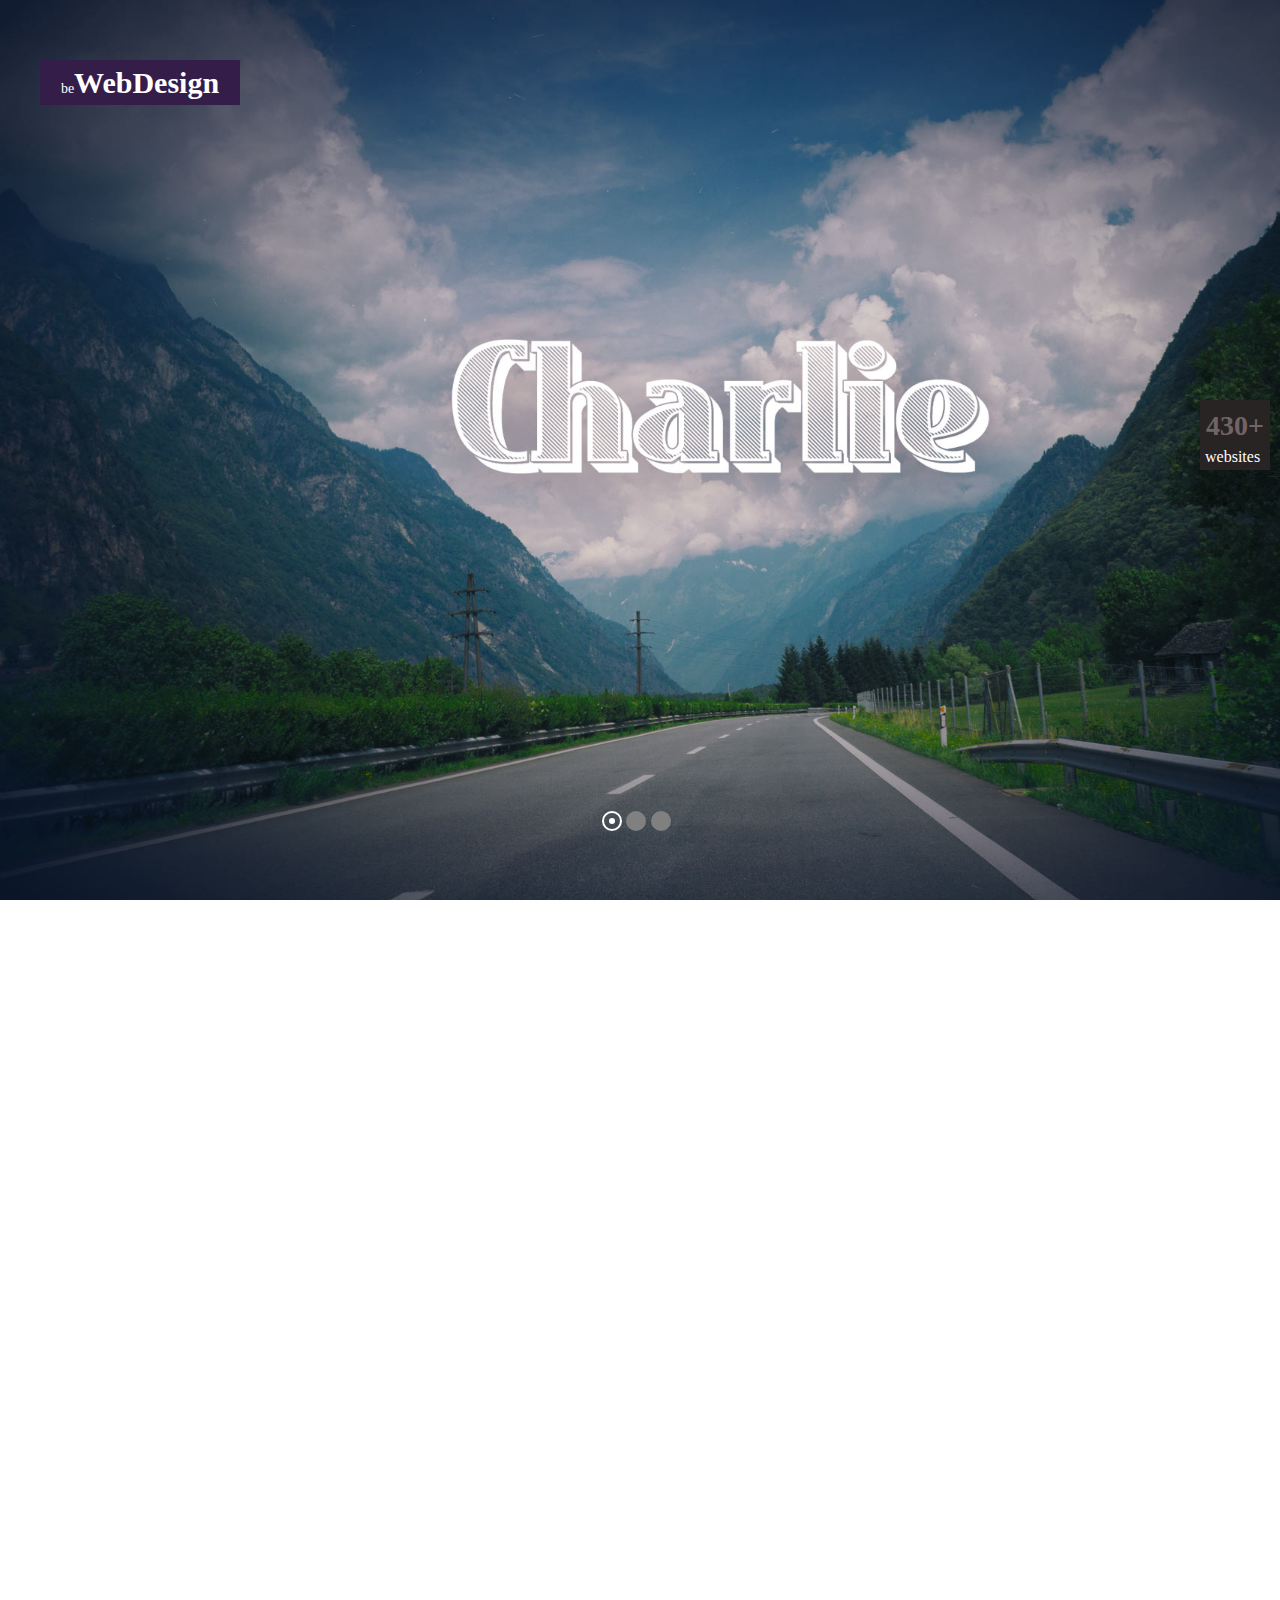
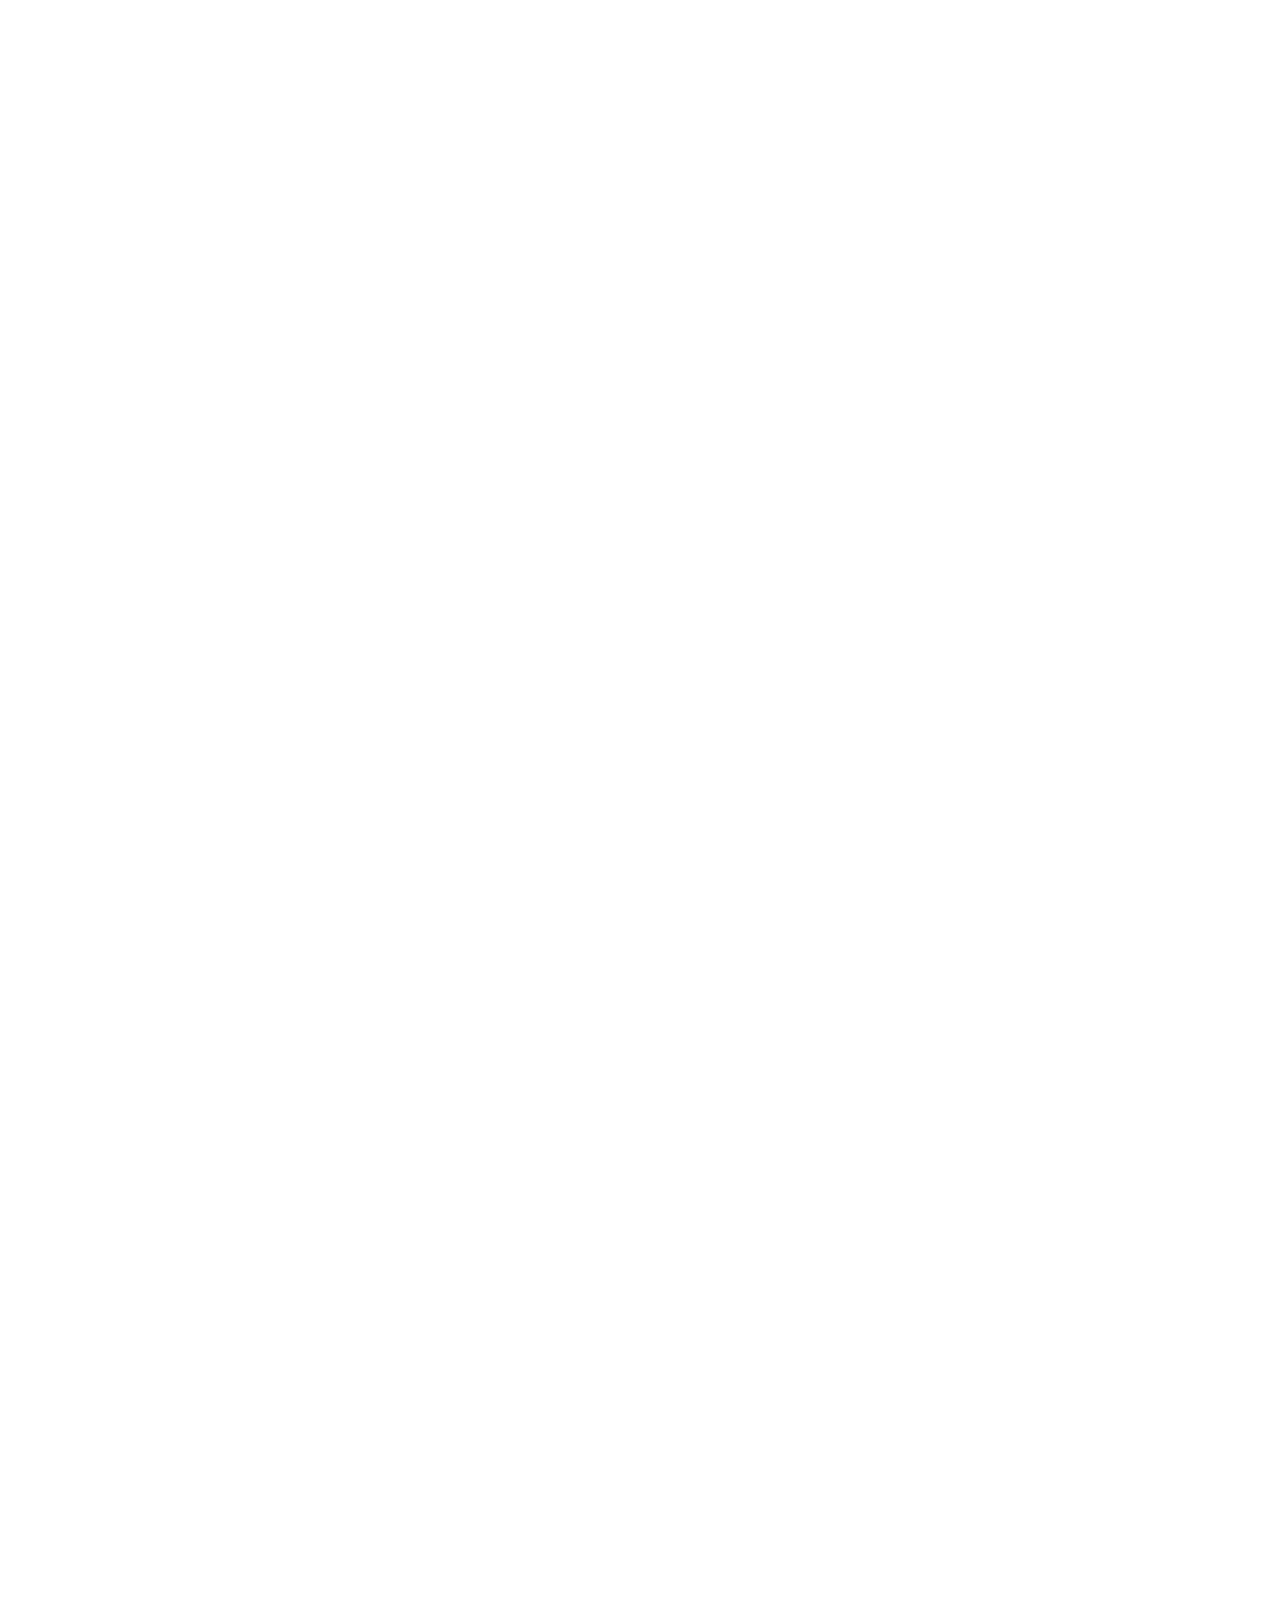
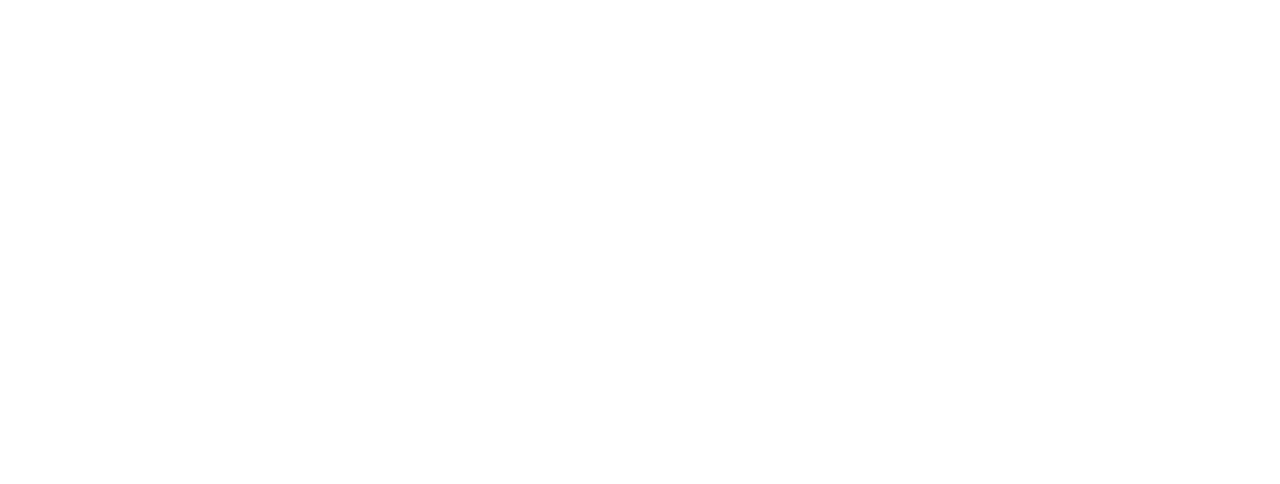
==== Be WebDesign/test.html @ 0af63f4c "Add file Theme BeWebDesign" ====
<!DOCTYPE html>
<html lang="en">

<head>
    <meta charset="UTF-8">
    <meta name="viewport" content="width=device-width, initial-scale=1.0">
    <meta http-equiv="X-UA-Compatible" content="ie=edge">
    <title>Themes</title>
    <link rel="stylesheet" href="test.css">
    <link rel="stylesheet" href="bootstrap.css">
    <link rel="stylesheet" href="https://use.fontawesome.com/releases/v5.1.1/css/all.css"
        integrity="sha384-O8whS3fhG2OnA5Kas0Y9l3cfpmYjapjI0E4theH4iuMD+pLhbf6JI0jIMfYcK3yZ" crossorigin="anonymous">
</head>

<body>
    <div class="boccacslide">
        <div class="cacslide">
            <ul>
                <li class="hienthi">
                    <div class="motslide">
                        <div class="anhnen" style="background-image:url(img/slide1.jpg)"></div>
                        <img src="img/tren1.png" alt="" class="tamgiactren">
                        <img src="img/duoi1.png" alt="" class="tamgiacduoi1">
                        <img src="img/duoi1.png" alt="" class="tamgiacduoi2">

                        <div class="textnd">
                            <div class="bocspan1">
                                <span class="span1">be</span><span class="span2">WebDesign</span>
                            </div>
                            <h1 class="theh1">01</h1>
                            <h2 class="theh2">Chandelier</h2>
                            <div class="kengang"></div>
                            <p class="thep">Lorem ipsum dolor, sit amet consectetur adipisicing elit. Architecto earum
                                eos quo
                                placeat
                                deserunt? Asperiores reiciendis, eius voluptas esse soluta at commodi illum et ab
                                molestias
                                repudiandae vitae magnam perspiciatis.</p>
                            <div class="nut">See the Project</div>
                        </div>
                    </div>
                </li>
                <li>
                    <div class="motslide">

                        <div class="anhnen" style="background-image:url(img/slide2.jpg)"></div>
                        <img src="img/tren2.png" alt="" class="tamgiactren">
                        <img src="img/duoi2.png" alt="" class="tamgiacduoi1">
                        <img src="img/duoi2.png" alt="" class="tamgiacduoi2">

                        <div class="textnd">
                            <div class="bocspan2">
                                <span class="span1">be</span>
                                <span class="span2">WebDesign</span>
                            </div>
                            <h1 class="theh1">02</h1>
                            <h2 class="theh2">Chandelier</h2>
                            <div class="kengang"></div>
                            <p class="thep">Lorem ipsum dolor, sit amet consectetur adipisicing elit. Architecto earum
                                eos quo
                                placeat
                                deserunt? Asperiores reiciendis, eius voluptas esse soluta at commodi illum et ab
                                molestias
                                repudiandae vitae magnam perspiciatis.</p>
                            <div class="nut">See the Project</div>

                        </div>


                    </div>
                </li>
                <li>
                    <div class="motslide">

                        <div class="anhnen" style="background-image:url(img/slide3.jpg)"></div>
                        <img src="img/tren3.png" alt="" class="tamgiactren">
                        <img src="img/duoi3.png" alt="" class="tamgiacduoi1">
                        <img src="img/duoi3.png" alt="" class="tamgiacduoi2">

                        <div class="textnd">
                            <div class="bocspan3">
                                <span class="span1">be</span>
                                <span class="span2">WebDesign</span>
                            </div>
                            <h1 class="theh1">03</h1>
                            <h2 class="theh2">Chandelier</h2>
                            <div class="kengang"></div>
                            <p class="thep">Lorem ipsum dolor, sit amet consectetur adipisicing elit. Architecto earum
                                eos quo
                                placeat
                                deserunt? Asperiores reiciendis, eius voluptas esse soluta at commodi illum et ab
                                molestias
                                repudiandae vitae magnam perspiciatis.</p>
                            <div class="nut">See the Project</div>

                        </div>

                    </div>
                </li>
            </ul>
        </div>

        <!-- hetthanhSlide -->
        <div class="thanhnut">
            <ul>
                <li class="kichhoat">
                    <div class="bentrong"></div>
                </li>
                <li>
                    <div class="bentrong"></div>
                </li>
                <li>
                    <div class="bentrong"></div>
                </li>
            </ul>
        </div>
    <!-- Hết thanh nút -->
    <!-- Viết cho mục lục -->
    <div class="khoimucluc">
        <div class="nutmucluc1"><i class="fa fa-bars" aria-hidden="true"></i> </div>
        <div class="nutmucluc2"><i class="fa fa-times" aria-hidden="true"></i> </div>
        <div class="khoimauden"></div>
        <div class="khoitext">
            <ul>
                <li><span class="so1">[</span> <span class="home">Home</span> <span class="so2">]</span></li>
                <li><span class="so1">[</span> About beWebDesign <span class="so2">]</span></li>
                <li><span class="so1">[</span> What we offer <span class="so2">]</span></li>
                <li><span class="so1">[</span> Realisations <span class="so2">]</span></li>
                <li><span class="so1">[</span> Contact us <span class="so2">]</span></li>
                <li><span class="so1">[</span><span class="home"> Buy now</span> <span class="so2">]</span></li>
            </ul>
        </div>
    </div>
    <div class="khoi380">
        <p class="the380tren">430+</p>
        <span>websites</span>
    </div>
    <div class="khoicuaso">
        <div class="tren">
            <ul>
                <li class="so1">
                    <a href="">HOME</a>
                </li>
                <li class="so1">
                    <a href="">FEATURES</a>
                </li>
                <li class="so1">
                    <a href="">SHORTCODES</a>
                </li>
                <li class="so1">
                    <a href="">BLOG</a>
                </li>
                <li class="so1">
                    <a href="">PORTFOLIO</a>
                </li>
                <li class="so1">
                    <a href="">SHOP</a>
                </li>
                <li class="so2">
                    <a href="">BUY NOW</a>
                </li>
                <li class="so3">
                    <p class="to">430+ PRE-BUILT WEBSITES</p>
                    <p class="nho">Scroll down for more</p>
                </li>
            </ul>
        </div>
        <div class="duoi">
            <ul>
                <li>
                    <div class="motanh">
                        <a href=""><img src="img/cuaso1.jpg" alt=""></a>
                        <div class="den"></div>
                        <div class="text">
                            <span class="span1">Be</span>
                            <span class="span2">Theme</span>
                        </div>
                    </div>
                </li>
                <li>
                    <div class="motanh">
                            <a href=""><img src="img/cuaso2.jpg" alt=""></a>
                        <div class="den"></div>
                        <div class="text">
                            <span class="span1">Be</span>
                            <span class="span2">Theme</span>
                        </div>
                    </div>
                </li>
                <li>
                    <div class="motanh">
                        <a href=""><img src="img/cuaso3.jpg" alt=""></a>
                        <div class="den"></div>
                        <div class="text">
                            <span class="span1">Be</span>
                            <span class="span2">Theme</span>
                        </div>
                    </div>
                </li>
                <li>
                    <div class="motanh">
                        <a href=""><img src="img/cuaso4.jpg" alt=""></a>
                        <div class="den"></div>
                        <div class="text">
                            <span class="span1">Be</span>
                            <span class="span2">Theme</span>
                        </div>
                    </div>
                </li>
                <li>
                    <div class="motanh">
                        <a href=""><img src="img/cuaso5.jpg" alt=""></a>
                        <div class="den"></div>
                        <div class="text">
                            <span class="span1">Be</span>
                            <span class="span2">Theme</span>
                        </div>
                    </div>
                </li>
                <li>
                    <div class="motanh">
                        <a href=""><img src="img/cuaso6.jpg" alt=""></a>
                        <div class="den"></div>
                        <div class="text">
                            <span class="span1">Be</span>
                            <span class="span2">Theme</span>
                        </div>
                    </div>
                </li>
                <li>
                    <div class="motanh">
                        <a href=""><img src="img/cuaso7.jpg" alt=""></a>
                        <div class="den"></div>
                        <div class="text">
                            <span class="span1">Be</span>
                            <span class="span2">Theme</span>
                        </div>
                    </div>
                </li>
                <li>
                    <div class="motanh">
                        <a href=""><img src="img/cuaso8.jpg" alt=""></a>
                        <div class="den"></div>
                        <div class="text">
                            <span class="span1">Be</span>
                            <span class="span2">Theme</span>
                        </div>
                    </div>
                </li>
                <li>
                    <div class="motanh">
                        <a href=""><img src="img/cuaso9.jpg" alt=""></a>
                        <div class="den"></div>
                        <div class="text">
                            <span class="span1">Be</span>
                            <span class="span2">Theme</span>
                        </div>
                    </div>
                </li>
                <li>
                    <div class="motanh">
                        <a href=""><img src="img/cuaso10.jpg" alt=""></a>
                        <div class="den"></div>
                        <div class="text">
                            <span class="span1">Be</span>
                            <span class="span2">Theme</span>
                        </div>
                    </div>
                </li>
                <li>
                    <div class="motanh">
                        <a href=""><img src="img/cuaso1.jpg" alt=""></a>
                        <div class="den"></div>
                        <div class="text">
                            <span class="span1">Be</span>
                            <span class="span2">Theme</span>
                        </div>
                    </div>
                </li>
                <li>
                    <div class="motanh">
                            <a href=""><img src="img/cuaso2.jpg" alt=""></a>
                        <div class="den"></div>
                        <div class="text">
                            <span class="span1">Be</span>
                            <span class="span2">Theme</span>
                        </div>
                    </div>
                </li>
                <li>
                    <div class="motanh">
                        <a href=""><img src="img/cuaso3.jpg" alt=""></a>
                        <div class="den"></div>
                        <div class="text">
                            <span class="span1">Be</span>
                            <span class="span2">Theme</span>
                        </div>
                    </div>
                </li>
                <li>
                    <div class="motanh">
                        <a href=""><img src="img/cuaso4.jpg" alt=""></a>
                        <div class="den"></div>
                        <div class="text">
                            <span class="span1">Be</span>
                            <span class="span2">Theme</span>
                        </div>
                    </div>
                </li>
                <li>
                    <div class="motanh">
                        <a href=""><img src="img/cuaso5.jpg" alt=""></a>
                        <div class="den"></div>
                        <div class="text">
                            <span class="span1">Be</span>
                            <span class="span2">Theme</span>
                        </div>
                    </div>
                </li>
                <li>
                    <div class="motanh">
                        <a href=""><img src="img/cuaso6.jpg" alt=""></a>
                        <div class="den"></div>
                        <div class="text">
                            <span class="span1">Be</span>
                            <span class="span2">Theme</span>
                        </div>
                    </div>
                </li>
                <li>
                    <div class="motanh">
                        <a href=""><img src="img/cuaso7.jpg" alt=""></a>
                        <div class="den"></div>
                        <div class="text">
                            <span class="span1">Be</span>
                            <span class="span2">Theme</span>
                        </div>
                    </div>
                </li>
                <li>
                    <div class="motanh">
                        <a href=""><img src="img/cuaso8.jpg" alt=""></a>
                        <div class="den"></div>
                        <div class="text">
                            <span class="span1">Be</span>
                            <span class="span2">Theme</span>
                        </div>
                    </div>
                </li>
                <li>
                    <div class="motanh">
                        <a href=""><img src="img/cuaso9.jpg" alt=""></a>
                        <div class="den"></div>
                        <div class="text">
                            <span class="span1">Be</span>
                            <span class="span2">Theme</span>
                        </div>
                    </div>
                </li>
                <li>
                    <div class="motanh">
                        <a href=""><img src="img/cuaso10.jpg" alt=""></a>
                        <div class="den"></div>
                        <div class="text">
                            <span class="span1">Be</span>
                            <span class="span2">Theme</span>
                        </div>
                    </div>
                </li>
                <li>
                    <div class="motanh">
                        <a href=""><img src="img/cuaso1.jpg" alt=""></a>
                        <div class="den"></div>
                        <div class="text">
                            <span class="span1">Be</span>
                            <span class="span2">Theme</span>
                        </div>
                    </div>
                </li>
                <li>
                    <div class="motanh">
                            <a href=""><img src="img/cuaso2.jpg" alt=""></a>
                        <div class="den"></div>
                        <div class="text">
                            <span class="span1">Be</span>
                            <span class="span2">Theme</span>
                        </div>
                    </div>
                </li>
                <li>
                    <div class="motanh">
                        <a href=""><img src="img/cuaso3.jpg" alt=""></a>
                        <div class="den"></div>
                        <div class="text">
                            <span class="span1">Be</span>
                            <span class="span2">Theme</span>
                        </div>
                    </div>
                </li>
                <li>
                    <div class="motanh">
                        <a href=""><img src="img/cuaso4.jpg" alt=""></a>
                        <div class="den"></div>
                        <div class="text">
                            <span class="span1">Be</span>
                            <span class="span2">Theme</span>
                        </div>
                    </div>
                </li>
                <li>
                    <div class="motanh">
                        <a href=""><img src="img/cuaso5.jpg" alt=""></a>
                        <div class="den"></div>
                        <div class="text">
                            <span class="span1">Be</span>
                            <span class="span2">Theme</span>
                        </div>
                    </div>
                </li>
                <li>
                    <div class="motanh">
                        <a href=""><img src="img/cuaso6.jpg" alt=""></a>
                        <div class="den"></div>
                        <div class="text">
                            <span class="span1">Be</span>
                            <span class="span2">Theme</span>
                        </div>
                    </div>
                </li>
                <li>
                    <div class="motanh">
                        <a href=""><img src="img/cuaso7.jpg" alt=""></a>
                        <div class="den"></div>
                        <div class="text">
                            <span class="span1">Be</span>
                            <span class="span2">Theme</span>
                        </div>
                    </div>
                </li>
                <li>
                    <div class="motanh">
                        <a href=""><img src="img/cuaso8.jpg" alt=""></a>
                        <div class="den"></div>
                        <div class="text">
                            <span class="span1">Be</span>
                            <span class="span2">Theme</span>
                        </div>
                    </div>
                </li>
                <li>
                    <div class="motanh">
                        <a href=""><img src="img/cuaso9.jpg" alt=""></a>
                        <div class="den"></div>
                        <div class="text">
                            <span class="span1">Be</span>
                            <span class="span2">Theme</span>
                        </div>
                    </div>
                </li>
                <li>
                    <div class="motanh">
                        <a href=""><img src="img/cuaso10.jpg" alt=""></a>
                        <div class="den"></div>
                        <div class="text">
                            <span class="span1">Be</span>
                            <span class="span2">Theme</span>
                        </div>
                    </div>
                </li>
                <li>
                    <div class="motanh">
                        <a href=""><img src="img/cuaso1.jpg" alt=""></a>
                        <div class="den"></div>
                        <div class="text">
                            <span class="span1">Be</span>
                            <span class="span2">Theme</span>
                        </div>
                    </div>
                </li>
                <li>
                    <div class="motanh">
                            <a href=""><img src="img/cuaso2.jpg" alt=""></a>
                        <div class="den"></div>
                        <div class="text">
                            <span class="span1">Be</span>
                            <span class="span2">Theme</span>
                        </div>
                    </div>
                </li>
                <li>
                    <div class="motanh">
                        <a href=""><img src="img/cuaso3.jpg" alt=""></a>
                        <div class="den"></div>
                        <div class="text">
                            <span class="span1">Be</span>
                            <span class="span2">Theme</span>
                        </div>
                    </div>
                </li>
                <li>
                    <div class="motanh">
                        <a href=""><img src="img/cuaso4.jpg" alt=""></a>
                        <div class="den"></div>
                        <div class="text">
                            <span class="span1">Be</span>
                            <span class="span2">Theme</span>
                        </div>
                    </div>
                </li>
                <li>
                    <div class="motanh">
                        <a href=""><img src="img/cuaso5.jpg" alt=""></a>
                        <div class="den"></div>
                        <div class="text">
                            <span class="span1">Be</span>
                            <span class="span2">Theme</span>
                        </div>
                    </div>
                </li>
                <li>
                    <div class="motanh">
                        <a href=""><img src="img/cuaso6.jpg" alt=""></a>
                        <div class="den"></div>
                        <div class="text">
                            <span class="span1">Be</span>
                            <span class="span2">Theme</span>
                        </div>
                    </div>
                </li>
                <li>
                    <div class="motanh">
                        <a href=""><img src="img/cuaso7.jpg" alt=""></a>
                        <div class="den"></div>
                        <div class="text">
                            <span class="span1">Be</span>
                            <span class="span2">Theme</span>
                        </div>
                    </div>
                </li>
                <li>
                    <div class="motanh">
                        <a href=""><img src="img/cuaso8.jpg" alt=""></a>
                        <div class="den"></div>
                        <div class="text">
                            <span class="span1">Be</span>
                            <span class="span2">Theme</span>
                        </div>
                    </div>
                </li>
                <li>
                    <div class="motanh">
                        <a href=""><img src="img/cuaso9.jpg" alt=""></a>
                        <div class="den"></div>
                        <div class="text">
                            <span class="span1">Be</span>
                            <span class="span2">Theme</span>
                        </div>
                    </div>
                </li>
                <li>
                    <div class="motanh">
                        <a href=""><img src="img/cuaso10.jpg" alt=""></a>
                        <div class="den"></div>
                        <div class="text">
                            <span class="span1">Be</span>
                            <span class="span2">Theme</span>
                        </div>
                    </div>
                </li>
            </ul>
            <div class="hetduoi">
                <a href="">SEE ALL 430+ PRE-BUILT WEBSITES</a>
            </div>
        </div>
    </div>
</div>

    <!-- Hết thanh 1 
    Sang thanh 2-->
    <div class="thanh2">
        <div class="thanh2trai">
            <div class="thanh2traia">
                <div class="traianh"><img src="img/thanh2anh1.png" alt=""></div>
                <p>120+</p>
            </div>
            <div class="thanh2traib">
                <p>We have over 120+ satisfied and happy clients</p>
            </div>
        </div>
        <div class="thanh2phai">
            <div class="thanh2phaitren">
                <ul>
                    <li>
                        <div class="bocicon1"><i class="icon1 fab fa-facebook-f "></i></div>
                        <div class="bocicon2fb"><i class="icon2 fab fa-facebook-f "></i></div>
                    </li>
                    <li>
                        <div class="bocicon1"><i class="icon1 fab fa-google-plus-g    "></i></div>
                        <div class="bocicon2gg"><i class="icon2 fab fa-google-plus-g    "></i></div>
                    </li>
                    <li>
                        <div class="bocicon1"><i class="icon1 fab fa-twitter    "></i></div>
                        <div class="bocicon2tw"><i class="icon2 fab fa-twitter    "></i></div>
                    </li>
                    <li>
                        <div class="bocicon1"><i class="icon1 fab fa-github    "></i></div>
                        <div class="bocicon2gh"><i class="icon2 fab fa-github    "></i></div>
                    </li>
                </ul>
            </div>
            <div class="thanh2phaiduoi">
                <p>Check us on social media sites</p>
            </div>
        </div>
    </div>
    <!-- Thanh số 3 -->
    <div class="thanh3">
        <span class="span1">What </span>
        <span class="span2"> we offer</span>
        <p>Per inceptos himenaeos. Mauris in erat justo. Nullam ac urna eu felis dapibus</p>
    </div>
    <div class="thanh4">
        <ul>
            <li class="li4a">
                <div class="motanh">
                    <div class="anh1"><img src="img/thanh4anh1.jpg" alt=""></div>
                    <div class="anh2"><img src="img/thanh4logo1.png" alt=""></div>
                    <div class="divden1"></div>
                    <div class="text4">
                        <p>WORDPRESS & JOOLA THEMES</p>
                    </div>
                </div>
            </li>
            <li class="li4a">
                <div class="motanh">
                    <div class="anh1"><img src="img/thanh4anh2.jpg" alt=""></div>
                    <div class="anh2"><img src="img/thanh4logo2.png" alt=""></div>
                    <div class="divden2"></div>
                    <div class="text4">
                        <p>WORDPRESS & JOOLA THEMES</p>
                    </div>
                </div>
            </li>
            <li class="li4b">
                <div class="motanh">
                    <div class="anh1"><img src="img/thanh4anh3.jpg" alt=""></div>
                    <div class="anh2"><img src="img/thanh4logo3.png" alt=""></div>
                    <div class="divden3"></div>
                    <div class="text4">
                        <p>WORDPRESS & JOOLA THEMES</p>
                    </div>
                </div>
            </li>
            <li class="li4b">
                <div class="motanh">
                    <div class="anh1"><img src="img/thanh4anh4.jpg" alt=""></div>
                    <div class="anh2"><img src="img/thanh4logo4.png" alt=""></div>
                    <div class="divden4"></div>
                    <div class="text4">
                        <p>WORDPRESS & JOOLA THEMES</p>
                    </div>
                </div>
            </li>
            <li class="li4b">
                <div class="motanh">
                    <div class="anh1"><img src="img/thanh4anh5.jpg" alt=""></div>
                    <div class="anh2"><img src="img/thanh4logo5.png" alt=""></div>
                    <div class="divden5"></div>
                    <div class="text4">
                        <p>WORDPRESS & JOOLA THEMES</p>
                    </div>
                </div>
            </li>
        </ul>
        <div class="nutthanh4">
            <p>See our offer</p>
        </div>
    </div>
    <!-- Hết thanh 4 -->
    <!-- Sang thanh 5 -->
    <div class="thanh5">
        <p class="chuto">
            We focus on attracting the users to <span> the content </span> they’re looking for
        </p>
        <p class="chunho1">Per inceptos himenaeos. Mauris in erat justo. Nullam ac urna eu felis dapibus condimentum sit amet a augue. Sed non neque elit. Sed ut imperdiet nisi. Proin condimentu</p>
        <p class="chunho2">Sed ut imperdiet nisi. Proin condimentu
        </p>
        <a href="">Read more about us</a>
    </div>

    <!-- Hết thanh 5
    Sang thanh 6 -->
    <div class="thanh6">
        <div class="text">
            <span class="span1"> OUR </span>
            <span class="span2"> CLIENTS </span>
            <p> Lorem ipsum dolor mit samet et omnia vanit as
                alemt creatio incremelum </p>
        </div>
        <div class="cacanh">
            <ul>
                <li>
                    <div class="motanh">
                        <div class="anh1"><img src="img/thanh61a.png" alt=""></div>
                        <div class="anh2"><img src="img/thanh61b.png" alt=""></div>
                    </div>
                </li>
                <li>
                    <div class="motanh">
                        <div class="anh1"><img src="img/thanh62a.png" alt=""></div>
                        <div class="anh2"><img src="img/thanh62b.png" alt=""></div>
                    </div>
                </li>
                <li>
                    <div class="motanh">
                        <div class="anh1"><img src="img/thanh63a.png" alt=""></div>
                        <div class="anh2"><img src="img/thanh63b.png" alt=""></div>
                    </div>
                </li>
                <li>
                    <div class="motanh">
                        <div class="anh1"><img src="img/thanh64a.png" alt=""></div>
                        <div class="anh2"><img src="img/thanh64b.png" alt=""></div>
                    </div>
                </li>
            </ul>
        </div>
    </div>
    <!-- Hết thanh 6
    Sang thanh 7 -->
    <div class="thanh7">
        <div class="divboc">
            <div class="div1">
                <img src="img/thanh7anh2.png" alt="">
            </div>
            <div class="div2">
                <p class="ptren">SIGN IN TO RECEIVE</p>
                <p class="pduoi">NEW PROJECTS ON YOUR E-MAIL</p>
            </div>
            <div class="div3">
                <div class="trai">
                    <input type="email" title="Vui lòng điền vào trường này" placeholder="Your email address" required>
                </div>
                <div class="phai">
                    <input type="Submit" value="Sign up">
                </div>
            </div>
        </div>
    </div>
    <!-- Hết thanh 7
    Sang thanh 8-->
    <div class="thanh8">
        <div class="tren">
            <div class="trai">
                <img src="img/thanh8anh1.png" alt="">
            </div>
            <div class="phai">
                <ul>
                    <li>
                        <div class="li8 facebook">
                            <i class="fb fab fa-facebook-f    "></i>
                        </div>
                    </li>
                    <li>
                        <div class="li8 google">
                            <i class="gg fab fa-google-plus-g"></i>
                        </div>
                    </li>
                    <li>
                        <div class="li8 twitter">
                            <i class="tw fab fa-twitter"></i>
                        </div>
                    </li>
                    <li>
                        <div class="gh li8 github">
                            <i class="fab fa-github"></i>
                        </div>
                    </li>
                    <li>
                        <div class="vocuc li8 in">
                            <i class="fas fa-infinity"></i>                        </div>
                    </li>
                </ul>
            </div>
        </div>
        <div class="duoi">
            <div class="trai">
                <span class="span1">
                    © 2019 BeWebDesign - BeTheme. All Rights Reserved.
                </span>
                <span class="span2"><a href="">Muffin group</a></span>
            </div>
            <div class="phai">
                <ul>
                    <li class="ngancach">
                        <a  href="">Home</a>
                    </li>
                    <li class="ngancach">
                        <a  href="">About BeWebDesign</a>
                    </li>
                    <li class="ngancach">
                        <a href="">What we offer</a>
                    </li>
                    <li class="ngancach">
                        <a  href="">Realinsetions</a>
                    </li>
                    <li class="ngancach">
                        <a href="">Contact us</a>
                    </li>
                    <li>
                        <a class="buyNow" href="">Buy now</a>
                    </li>
                </ul>
            </div>
        </div>
    </div>
    <script src="test.js"></script>
</body>

</html>
---- Be WebDesign/test.css ----
*{margin: 0;padding: 0}
/* Thanh slide */
body,html{
    width: 100%;
    height: 100%;
    overflow-x: hidden;
}
body::-webkit-scrollbar{
    width: 10px;
    background-color: rgba(107, 114, 114, 0.959);
}
body::-webkit-scrollbar-thumb{
    background-color: rgba(32, 27, 27, 0.959);
    border-radius: 6px;
}
.boccacslide{
    position: relative;
    width: 100%;
    height: 100%;

}
.cacslide{
    position: absolute;
    width: 100%;
    overflow: hidden;
    height: 100%;
}
.cacslide ul li{
    width: 100%;
    height: 100%; 
    list-style: none;
    position: absolute;
    opacity: 0;
}
.cacslide ul li.hienthi{
    opacity: 1;
    transition: 0.4s;
}
.cacslide ul li .motslide{
    width: 100%;
    height: 100%; 
    top: 0px;

}
.cacslide ul li .motslide .anhnen{
    width: 100%;
    height: 100%;
    background-size: cover;
}
.motslide .tamgiactren{
    position: absolute;
    top: -190px;
    right: 0px;
    opacity: 0;
}
.cacslide ul li.hienthi .motslide .tamgiactren{
    animation: trenxuong 1s forwards;
    animation-delay: 0.4s;
}
@keyframes trenxuong{
    from {
        transform: translateX(100%) translateY(-100%);
        opacity: 0;
    }
    to {
        transform: translateX(0%) translateY(0%);
        opacity: 1;
    }
}

.motslide .tamgiacduoi1{
    position: absolute;
    top: -480px;
    left: 0px;
    opacity: 0;
}
.cacslide ul li.hienthi .motslide .tamgiacduoi1{
    animation: duoi1len 1s forwards;
    animation-delay: 0.3s;
}
@keyframes duoi1len{
    from {transform: translateX(-100%) translateY(100%); opacity: 0;}
    to {transform: translateX(0) translateY(0); opacity: 1;}
}
.motslide .tamgiacduoi2{
    position: absolute;
    top: -240px;
    left: 0px;
    opacity: 0;
}
.cacslide ul li.hienthi .motslide .tamgiacduoi2{
    animation: duoi2len 1s forwards;
    animation-delay: 0.6s;
}
@keyframes duoi2len{
    from {transform: translateX(-100%) translateY(100%); opacity: 0;}
    to {transform: translateX(0) translateY(0); opacity: 1;}
}
.textnd{
    position: absolute;
    top: 80px;
    width: 300px;
    left: 100px;
    color: white;
    font-family: segoe ui light;
}
.textnd .bocspan1{
    margin-left: -60px;
    margin-top: -20px;
    width: 200px;
    background-color: rgb(52, 30, 73);
    text-align: center;
    cursor: pointer;
}
.textnd .bocspan2{
    margin-top: -20px;
    margin-left: -60px;
    width: 200px;
    background-color: rgb(156, 44, 44);
    text-align: center;
    cursor: pointer;
}
.textnd .bocspan3{
    margin-top: -20px;
    margin-left: -60px;
    width: 200px;
    background-color: rgb(83, 64, 64);
    text-align: center;
    cursor: pointer;
}
.textnd .span1{
    font-size: 14px;
}
.textnd .span2{
    font-size: 30px;
    font-weight: bold;
}
.textnd .theh1{
    font-size: 65px;
    margin-top: 50px;
    display: block;
    opacity: 0;
    font-family: 'Segoe UI light';
}
.textnd .theh2{
    font-size: 35px;
    opacity: 0;
}
.textnd .kengang{
    width: 100px;
    height: 2px;
    background-color: white;margin: 30px 0 ; opacity: 0;}
    

.textnd .thep{
    font-size: 12px;
    opacity: 0;
}
.textnd .nut{
    cursor: pointer;
    font-size: 10px;
    border: white solid 1px;
    background-color: rgba(45, 45, 70, 0);
    width: 100px;
    height: 30px;
    text-align: center;
    border-radius: 5px;
    padding: 5px;
    opacity: 0;
}
.cacslide ul li.hienthi .motslide .textnd .theh1,
.cacslide ul li.hienthi .motslide .textnd .theh2,
.cacslide ul li.hienthi .motslide .textnd .kengang,
.cacslide ul li.hienthi .motslide .textnd .thep,
.cacslide ul li.hienthi .motslide .textnd .nut{
    animation : textvao 1s forwards;
    animation-delay: 0.7s;
}
@keyframes textvao{
    from{transform: translateX(-50px) ; opacity: 0;}
    to{transform: translateX(0px) ; opacity: 1;}
}
.cacslide ul li.hienthi .motslide .textnd .theh1{
    animation-delay: 0.7s;
}
.cacslide ul li.hienthi .motslide .textnd .theh2{
    animation-delay: 0.8s;
}
.cacslide ul li.hienthi .motslide .textnd .kengang{
    animation-delay: 0.9s;
}
.cacslide ul li.hienthi .motslide .textnd .thep{
    animation-delay: 1s;
}
.cacslide ul li.hienthi .motslide .textnd .nut{
    animation-delay: 1.1s;
}

/* Thanh nút bắt đầu */

.thanhnut{
    text-align: center;
    position: absolute;
    top: 89%;
    left: 47%;
    z-index: 5;
}

.thanhnut ul li{
    display: inline-block;
    cursor: pointer;
    width: 20px;
    height: 20px;
    border-radius: 50%;
    background-color: gray;
    margin: 10px 0px;
    position: relative;
}
.thanhnut ul li .bentrong{
    position: absolute;
    width: 6px;
    height: 6px;
    top: 5px;
    left: 5px;
    background-color: white;
    border-radius: 50%;
    opacity: 0;
    transition: 0.4s;
}
.thanhnut ul li:hover .bentrong{opacity: 1;}
.thanhnut ul li:hover{
    background-color: rgba(233, 234, 235, 0);
    transition: 0.4s;
    border: white solid 2px;
    
}
.thanhnut ul .kichhoat{
    background-color: rgba(233, 234, 235, 0);
    transition: 0.4s;
    border: white solid 2px;
}
.thanhnut ul .kichhoat .bentrong{
    opacity: 1;
}
/* Khối mục lục */
.khoimucluc{
    position: absolute;
    width: 100%;
    height: 100%;
    top: 0px;
    left: 0px;
}
.khoimucluc .nutmucluc1{
    margin-top: 45px;
    margin-left: 1290px;
    color: rgb(162, 162, 216);
    font-size: 25px;
    cursor: pointer;
    position: absolute;
    z-index: 1;
    transition: 0.3s;
    position: fixed;
    z-index: 5;

}
.khoimucluc .nutmucluc2{
    margin-top: 50px;
    margin-left: 1290px;
    color: rgb(162, 162, 216);
    font-size: 25px;
    cursor: pointer;
    opacity: 0;
    visibility: hidden; 
    position: absolute;
    z-index: 1;
    transition: 0.3s;
    position: fixed;
    z-index: 6;
}
.khoimucluc .khoimauden{
    background-color: rgba(0, 0, 0, 0.863);
    width: 100%;
    height: 100%;
    top: 0px;
    left: 0px;
    display: block;
    position: absolute;
    opacity: 0;
    visibility: hidden;
    position: fixed;
    transition: 0.5s;
    z-index: 5;
}
.khoimucluc .khoitext{
    width: 500px;
    margin-top: 195px;
    left: 425px;
    text-align: center;
    color: rgb(236, 235, 233);
    font-size: 25px;
    font-family: segoe ui light;
    font-weight: bold;
    position: absolute;
    opacity: 0;
    visibility: hidden;
    position: fixed;
    transition: 0.5s;
    z-index: 5;
}
.khoimucluc .khoitext ul li{
    list-style: none;
    cursor: pointer;
    transition: 0.5s;
}
.khoimucluc .khoitext ul li:hover{
    color: rgb(189, 192, 192);
}
.khoimucluc .khoitext ul li span.so1{
    opacity: 0;
    margin-left: 0px;
    transition: 0.5s;
    
}
.khoimucluc .khoitext ul li:hover span.so1{
    opacity: 1;
    margin-left:-40px;
    margin-right:40px;

}
.khoimucluc .khoitext ul li:hover span.so2{
    opacity: 1;
    margin-left:40px;
    margin-right:-40px;

}
.khoimucluc .khoitext ul li span.so2{
    opacity: 0;
    margin-left: 0px;
    transition: 0.5s;
}
.khoimucluc .khoitext ul li .home{
    color: rgb(178, 134, 219);
}
.khoimucluc .nutmucluc1.xoanut1{
    opacity: 0;
    visibility: hidden;
}
.khoimucluc .hienlenkhoiden{
    opacity: 1;
    visibility: visible;
}
.khoimucluc .hienlennut2{
    opacity: 1;
    visibility: visible;
}
.khoimucluc .hienlenkhoitext{
    opacity: 1;
    visibility: visible;
}
/* Xong khối mục lục */
/* 380+ */
.khoi380{
    width: 70px;
    height: 70px;
    background-color: rgb(41, 36, 36);
    color: white;
    text-align: center;
    position: absolute;
    top: 400px;
    right: 10px;
    font-family: segoe ui light;
    cursor: pointer;
    position: fixed;
    z-index: 5;
    transition: 0.5s;
}
.khoi380.khoi380dira{
    transform: translateX(-362px);
    right: 0px;
}
.khoi380 p{
    font-size: 28px;
    padding-top: 5px;
    font-weight: bold;
    transition: 0.4s;
}
.khoi380 .nhapnhay{
    color: rgb(114, 100, 100);
    transition: 0.4s;
}
.khoi380 span{
    display: inline-block;
    top: 45px;
    left: 5px;
    position: absolute;
}
/* Khoi cua so thanh1 */
.khoicuaso{
    position: absolute;
    top: 0;
    right: 0;
    width: 362px;
    height: 100%;
    background-color: rgb(31, 36, 36);
    transition: 0.5s;
    position: fixed;
    z-index: 6;
    transform: translateX(362px);
    border: 1px solid rgb(39, 36, 36);
}
.cuasodira{
    transform: translateX(0px);
}
.khoicuaso .tren{
    width: 100%;
    height: 43%;
}
.khoicuaso .tren ul{
    list-style: none;
    text-align: center;
    font-family: segoe ui light;
    font-size: 20px;
    font-weight: bold;
    padding-top:15px;

}
.khoicuaso .tren ul li.so1{
    transition: 0.4s;
    cursor: pointer;
    line-height: 27px;
}
.khoicuaso .tren ul li.so1:hover{
    background-color: rgba(255, 255, 255, 0.308);
}
.khoicuaso .tren ul li.so1:hover a{
    color: white;
    transition: 0.4s;
}
.khoicuaso .tren ul li.so1 a{
    text-decoration: none;
    color: rgb(212, 196, 196);
}
.khoicuaso .tren ul li.so2:hover{
    transition: 0.4s;
    background-color: rgb(160, 62, 252);
}
.khoicuaso .tren ul li.so2{ cursor: pointer;}
.khoicuaso .tren ul li.so2 a{
    transition: 0.4s;
    text-decoration: none;
}
.khoicuaso .tren ul li.so2:hover a{
    color: white;
}
.khoicuaso .tren ul li.so3{
    background-color: rgba(255, 255, 255, 0.075);
    color: white;
    margin-top: 10px;
}
.khoicuaso .tren ul li.so3 p.to{
    font-size: 20px
}
.khoicuaso .tren ul li.so3 p.nho{
    font-size: 13px;
    margin-top: -15px;
    color: rgb(163, 161, 157);
    font-weight: 100;
}
.khoicuaso .duoi{
    width: 100%;
    height: 57%;
    overflow: auto;
}
.khoicuaso .duoi::-webkit-scrollbar{
    display: none;
  }
.khoicuaso .duoi ul{
    display: flex;
    flex-wrap: wrap;
    list-style: none;
    
}
.khoicuaso .duoi .hetduoi:hover{
    background-color: rgb(186, 122, 245);
}
.khoicuaso .duoi .hetduoi{
    width: 100%;
    height: 70px;
    background-color: rgb(159, 159, 236);
    margin-top: -15px;
    padding-top: 20px;
    text-align: center;
    transition: 0.5s;
}
.khoicuaso .duoi .hetduoi a{
    font-size: 20px;
    font-family: segoe ui light;
    color: white;
    text-decoration: none;
}
.khoicuaso .duoi ul li{
    border: 1px solid rgb(39, 36, 36);
    width: 180px;
    box-sizing: border-box;
}
.khoicuaso .duoi ul li .motanh{
    width: 100%;
    position: relative;
    cursor: pointer;
}
.khoicuaso .duoi ul li .motanh img{
    width: 100%;
}
.khoicuaso .duoi ul li .motanh:hover .den{
    opacity: 1;
    visibility: visible;
}
.khoicuaso .duoi ul li .motanh .den{
    position: absolute;
    width: 100%;
    height: 100%;
    background-color: rgba(0, 0, 0, 0.856);
    transition: 0.5s;
    z-index: 6;
    opacity: 0;
    visibility: hidden;
    top: 0px;
    left: 0px;
}
.khoicuaso .duoi ul li .motanh:hover .text{
    opacity: 1;
    visibility: visible;
}
.khoicuaso .duoi ul li .motanh .text{
    width: 100%;
    position: absolute;
    font-size: 20px;
    z-index: 6;
    top: 60px;
    text-align: center;
    transition: 0.5s;
    opacity: 0;
    visibility: hidden;
}
.khoicuaso .duoi ul li .motanh .text .span1{
    color: blueviolet;
    border-right: blueviolet solid 2px;
    padding-right: 5px;
    
}
.khoicuaso .duoi ul li .motanh .text .span2{
    color: rgb(231, 226, 235);
}
/* Hết thanh 1 
Sang thanh2*/
.thanh2{
    width: 100%;
    height: 270px;
    background-color: rgb(240, 240, 240);
    position: relative;
}
.thanh2 .thanh2trai{
    position: absolute;
    top: 80px;
    left: 100px;
    display: flex;
}
.thanh2 .thanh2trai .thanh2traia{
    border: 1px solid rgb(172, 161, 161);
    width: 220px;
    height: 90px;
    border-radius: 5px;
    background-color: white;
    display: flex;
}

.thanh2 .thanh2trai .thanh2traia .traianh{width: 50%;}
.thanh2 .thanh2trai .thanh2traia .traianh img{
    margin-top:20px;
    margin-left:30px;
    cursor: pointer;
}
.thanh2 .thanh2trai .thanh2traia p{
    font-size: 40px;
    font-family: segoe ui light;
    margin-top:10px;
    margin-left:20px;
    font-weight: 550;
    width: 50%;
}
.thanh2 .thanh2trai .thanh2traib{
    font-family: segoe ui light;
    font-size: 20px;
    margin-top: 20px;
    margin-left: 30px;
    width: 250px;
}
.thanh2 .thanh2phai{
    position: absolute;
    top: 80px;
    right: 100px;
}
.thanh2 .thanh2phai .thanh2phaitren{
    height: 60px;
    overflow: hidden;
}
.thanh2 .thanh2phai .thanh2phaitren ul{
    list-style: none;
    display: flex;
}
.thanh2 .thanh2phai .thanh2phaitren ul li{
    padding: 0 3px;
}
.thanh2 .thanh2phai .thanh2phaitren ul li .bocicon1{
    display: block;
    width: 60px;
    height: 60px;
    border : rgb(230, 212, 212) solid 1px;
    background-color: rgba(255, 255, 255, 0.863);
}
.thanh2 .thanh2phai .thanh2phaitren ul li:hover .bocicon1{
    margin-top: -60px;
    transition: 0.5s;
}

.thanh2 .thanh2phai .thanh2phaitren ul li .bocicon1 .icon1{
    margin-top: 18px;
    margin-left: 22px;
    font-size: 20px;
    color: rgb(88, 75, 75);
    cursor: pointer;
}
.thanh2 .thanh2phai .thanh2phaitren ul li .bocicon2fb{
    display: block;
    width: 60px;
    height: 60px;
    border : rgb(230, 212, 212) solid 1px;
    background-color: rgba(24, 4, 116, 0.863);
    cursor: pointer;
}
.thanh2 .thanh2phai .thanh2phaitren ul li .bocicon2gg{
    display: block;
    width: 60px;
    height: 60px;
    border : rgb(230, 212, 212) solid 1px;
    background-color: rgba(172, 13, 13, 0.863);
    cursor: pointer;
 
}
.thanh2 .thanh2phai .thanh2phaitren ul li .bocicon2tw{
    display: block;
    width: 60px;
    height: 60px;
    border : rgb(230, 212, 212) solid 1px;
    background-color: rgba(143, 122, 236, 0.863);
    cursor: pointer;

}
.thanh2 .thanh2phai .thanh2phaitren ul li .bocicon2gh{
    display: block;
    width: 60px;
    height: 60px;
    border : rgb(230, 212, 212) solid 1px;
    background-color: rgba(15, 14, 20, 0.863);
    cursor: pointer;
   
}
.thanh2 .thanh2phai .thanh2phaitren ul li .icon2{
    margin-top: 18px;
    margin-left: 22px;
    font-size: 20px;
    color: rgb(255, 255, 255);
}
.thanh2 .thanh2phai .thanh2phaiduoi{
    font-family: segoe ui light;
    font-size: 20px;
    margin-left: 5px;
}
/* Hết thanh 2
Sang thanh 3 */
.thanh3{
    width: 100%;
    height: 200px;
    font-family: segoe ui light;
    text-align: center;
    padding-top: 50px;
}
.thanh3 .span1{
    font-size: 50px;
}
.thanh3 .span2{
    font-size: 50px;
    font-weight: bold;
}
.thanh3 p{
    font-size: 15px;
    font-weight: bold;
    color: rgb(122, 110, 110);
}
/* Hết thanh 3 */
/* Thanh số 4 */
.thanh4{
    width: 1200px;
    margin: auto;
}
.thanh4 ul{
    display: flex;
    list-style: none;
    flex-wrap: wrap;
}
.thanh4 ul li.li4a{
    margin-left: 25px;
    position: relative;
    cursor: pointer;

}
.thanh4 ul li .motanh{
    width: 575px;
    left: 298px;
}
.thanh4 ul li .motanh .anh1{
    overflow: hidden;
    position: absolute;
}
.thanh4 ul li .motanh .anh1 img{
    width: 100%;
    transition: 0.5s;
}
.thanh4 ul li .motanh:hover .anh1 img{
    transform: scale(1.1);
}
.thanh4 ul li .motanh .anh2{
    position: absolute;
    top: 75px;
    left: 45%;
    opacity: 0;
    visibility: hidden;
    z-index: 2;
    transform: scale(1.5);
    transition: 0.5s;
}
.thanh4 ul li.li4b .motanh .anh2{
    position: absolute;
    top: 75px;
    left: 40%;
    opacity: 0;
    visibility: hidden;
    z-index: 2;
    transform: scale(1.5);
    transition: 0.5s;
}
.thanh4 ul li .motanh:hover .anh2{
    opacity: 1;
    visibility: visible;
    transform: scale(1);
}
.thanh4 ul li .motanh .divden1{
    position: absolute;
    width: 100%;
    height: 298px;
    background-color: rgba(125, 125, 252, 0.815);
    opacity: 0;
    visibility: hidden;
    transition: 0.4s;
}
.thanh4 ul li .motanh:hover .divden1{
    opacity: 1;
    visibility: visible;
}
.thanh4 ul li .motanh:hover .divden2{
    opacity: 1;
    visibility: visible;
}
.thanh4 ul li .motanh .divden2{
    position: absolute;
    width: 100%;
    height: 298px;
    background-color: rgba(138, 111, 115, 0.767);
    opacity: 0;
    visibility: hidden;
    transition: 0.4s;
}
.thanh4 ul li .motanh:hover .divden3{
    opacity: 1;
    visibility: visible;
}
.thanh4 ul li .motanh .divden3{
    position: absolute;
    width: 100%;
    height: 298px;
    background-color: rgba(226, 240, 30, 0.815);
    opacity: 0;
    visibility: hidden;
    transition: 0.4s;
}
.thanh4 ul li .motanh:hover .divden4{
    opacity: 1;
    visibility: visible;
}
.thanh4 ul li .motanh .divden4{
    position: absolute;
    width: 100%;
    height: 298px;
    background-color: rgba(35, 5, 73, 0.767);
    opacity: 0;
    visibility: hidden;
    transition: 0.4s;
}
.thanh4 ul li .motanh:hover .divden5{
    opacity: 1;
    visibility: visible;
}
.thanh4 ul li .motanh .divden5{
    position: absolute;
    width: 100%;
    height: 298px;
    background-color: rgba(167, 51, 51, 0.767);
    opacity: 0;
    visibility: hidden;
    transition: 0.4s;
}
.thanh4 ul li .motanh:hover .text4{
    transform: scale(1);
}
.thanh4 ul li .motanh .text4{
    font-size: 25px;
    font-family: segoe ui light;
    position: absolute;
    color: white;
    top: 180px;
    width: 100%;
    text-align: center;
    font-weight: bold;
    opacity: 0;
    visibility: hidden;
    transform: scale(1.5);
    transition: 0.5s;
}
.thanh4 ul li .motanh:hover .text4{
    opacity: 1;
    visibility: visible;
}
.thanh4 ul li.li4b{
    position: relative;
    margin-top: 335px;
    margin-left: 25px;
    cursor: pointer;
}
.thanh4 ul li.li4b .motanh{
    width: 375px;
    height: 297px;
}
.thanh4 .nutthanh4{
    width: 150px;
    height: 50px;
    margin: auto;
    margin-top: 40px;
    border: black solid 1.5px;
    border-radius: 5px;
    text-align: center;
    padding-top: 10px;
    cursor: pointer;
    transition: 0.4s;
}
.thanh4 .nutthanh4:hover{
    background-color: rgba(224, 221, 226, 0.733);
}
/* Hết thanh 4 */
/* Sang thanh 5 */
.thanh5{
    background: url(img/thanh5anh1.jpg);
    width: 100%;
    height: 607px;
    font-family: segoe ui light;
    margin-top: 50px;
    color: rgb(112, 98, 98);
}
.thanh5 p.chuto{
    width: 450px;
    font-size: 40px;
    margin-left: 90px;
    padding-top: 90px;
}
.thanh5 p.chuto span{
    font-weight: bold;
}
.thanh5 p.chunho1{
    width: 550px;
    font-size: 20px;
    margin-left: 90px;
}
.thanh5 p.chunho2{
    width: 450px;
    font-size: 20px;
    margin-left: 90px;
    padding-top: 40px;
}
.thanh5 a{
    display: inline-block;
    margin-left: 90px;
    padding-top: 40px;
    font-size: 20px;

}
/* Hết thanh 5
Sang thanh 6 */
.thanh6{
    width: 100%;
    height: 270px;
    display: flex;
    background-color: rgb(240, 240, 240);
}
.thanh6 .text{
    width: 30%;
    font-family: segoe ui light;
    color: rgb(39, 34, 34);
    margin-top: 80px;
    margin-left: 90px;
}
.thanh6 .text .span1{font-size: 40px;}
.thanh6 .text .span2{font-size: 40px; font-weight: bold;}
.thanh6 .text p{
    font-size: 18px;
    width: 400px;
    padding-top: 20px;
    font-weight: bold;
}
.thanh6 .cacanh{width: 70%}
.thanh6 .cacanh ul{
    display: flex; 
    list-style: none;
    padding-top: 110px;
}
.thanh6 .cacanh ul li{
    margin-left: 30px;
}
.thanh6 .cacanh ul li .motanh .anh1{
    opacity: 1;
    transition: 0.5s;
    visibility: visible;
    cursor: pointer;
}
.thanh6 .cacanh ul li .motanh:hover .anh1{
    opacity: 0;
    visibility: hidden;
}
.thanh6 .cacanh ul li .motanh .anh2{
    margin-top: -80px;
    opacity: 0;
    transition: 0.5s;
    visibility: hidden;
}
.thanh6 .cacanh ul li .motanh:hover .anh2{
    opacity: 1;
    visibility: visible;
    cursor: pointer;
}
/* Hết thanh 6
Sang thanh 7 */
.thanh7{
    width: 100%;
    height: 441px;
    background: url(img/thanh7anh1.jpg);
    background-attachment: fixed;
}
.thanh7 .divboc{
    display: flex;
    padding-top: 150px;
    padding-left: 90px;
}
.thanh7 .div2{
    font-size: 35px;
    padding-left: 30px;
    margin-top: -12px;
    width: 400px;
}
.thanh7 .div2 .ptren{color: rgb(146, 146, 240) ; font-weight: bold;}
.thanh7 .div2 .pduoi{color: white;margin-top: -20px; width: 300px; line-height: 40px;}
.thanh7 .div3{
    display: flex;
    padding-top: 40px;
    padding-left: 20px;
}
.thanh7 .div3 .trai{
    width: 270px;
}
.thanh7 .div3 .trai input{
    width: 260px;
    height: 40px;
    padding-left: 15px;
    font-size: 12px;
}
.thanh7 .div3 .phai input{
    width: 80px;
    height: 45px;
    color: rgb(144, 55, 228);
    border: rgb(51, 51, 241) solid 2px;
    font-size: 14px;
    line-height: 0px; 
    background-color: rgba(0, 0, 255, 0);
    border-radius: 5px;
    transition: 0.5s;
    cursor: pointer;
}
.thanh7 .div3 .phai input:hover{
    background-color: rgb(92, 92, 212);
    color: white;
}
.thanh7 .div3 .phai{
    margin-top: -2px;
}
/* Thanh số 8 */
.thanh8{
    width: 100%;
    background-color: rgba(26, 25, 25, 0.856);
}
.thanh8 .tren{
    width: 100%;
    display: flex;
    height: 140px;
    border-bottom: 1px solid gray;
}
.thanh8 .tren .trai{
    margin-top: 50px;
    margin-left: 90px;
}
.thanh8 .tren .phai{
    margin-top: 80px;
    margin-left: 60%;
}
.thanh8 .tren .phai ul{
    list-style: none;
    display: flex;
}
.thanh8 .tren .phai ul li{
    padding-left: 20px;
    margin-top: -25px;
    font-size: 20px;
}
.thanh8 .tren .phai ul li .li8{
    width: 35px;
    height: 35px;
    border-radius: 50%;
    cursor: pointer;
}
.thanh8 .tren .phai ul li .li8.facebook{
    background-color: rgb(134, 47, 216);
}
.thanh8 .tren .phai ul li .li8.google{
    background-color: rgb(138, 75, 38);
}
.thanh8 .tren .phai ul li .li8.twitter{
    background-color: rgb(193, 128, 255);
}
.thanh8 .tren .phai ul li .li8.github{
    background-color: rgb(255, 255, 255);
}
.thanh8 .tren .phai ul li .li8.in{
    background-color: rgb(105, 89, 245);
}
.thanh8 .tren .phai ul li .li8 i{ 
    padding-left: 7px;
    padding-top: 6px;
}
.thanh8 .duoi{
    width: 100%;
    height: 84px;
    display: flex;
}
.thanh8 .duoi .trai{
    font-size: 15px;
    margin-top: 30px;
    margin-left: 90px;
}
.thanh8 .duoi .trai .span1{
    color: rgb(177, 161, 161);
}
.thanh8 .duoi .trai .span2 a{
    color: rgb(255, 255, 255);
}
.thanh8 .duoi .trai .span2 a:hover{
    color: rgb(223, 213, 213);
}
.thanh8 .duoi .phai{
    padding-top: 30px;
    padding-left: 250px;
}
.thanh8 .duoi .phai ul{
    display: flex;
    list-style: none;
}
.thanh8 .duoi .phai ul li{
    padding-left: 5px;
    padding-right: 5px;
}
.thanh8 .duoi .phai ul .ngancach{
    border-right: 1px solid gray;
}
.thanh8 .duoi .phai ul li a{
    font-family: segoe ui light;
    font-size: 13px;
    color: gray;
    transition: 0.4s;
}
.thanh8 .duoi .phai ul li:hover a{
    color: white;
}
.thanh8 .duoi .phai ul li a.buyNow{
    color: rgb(94, 215, 245);
}
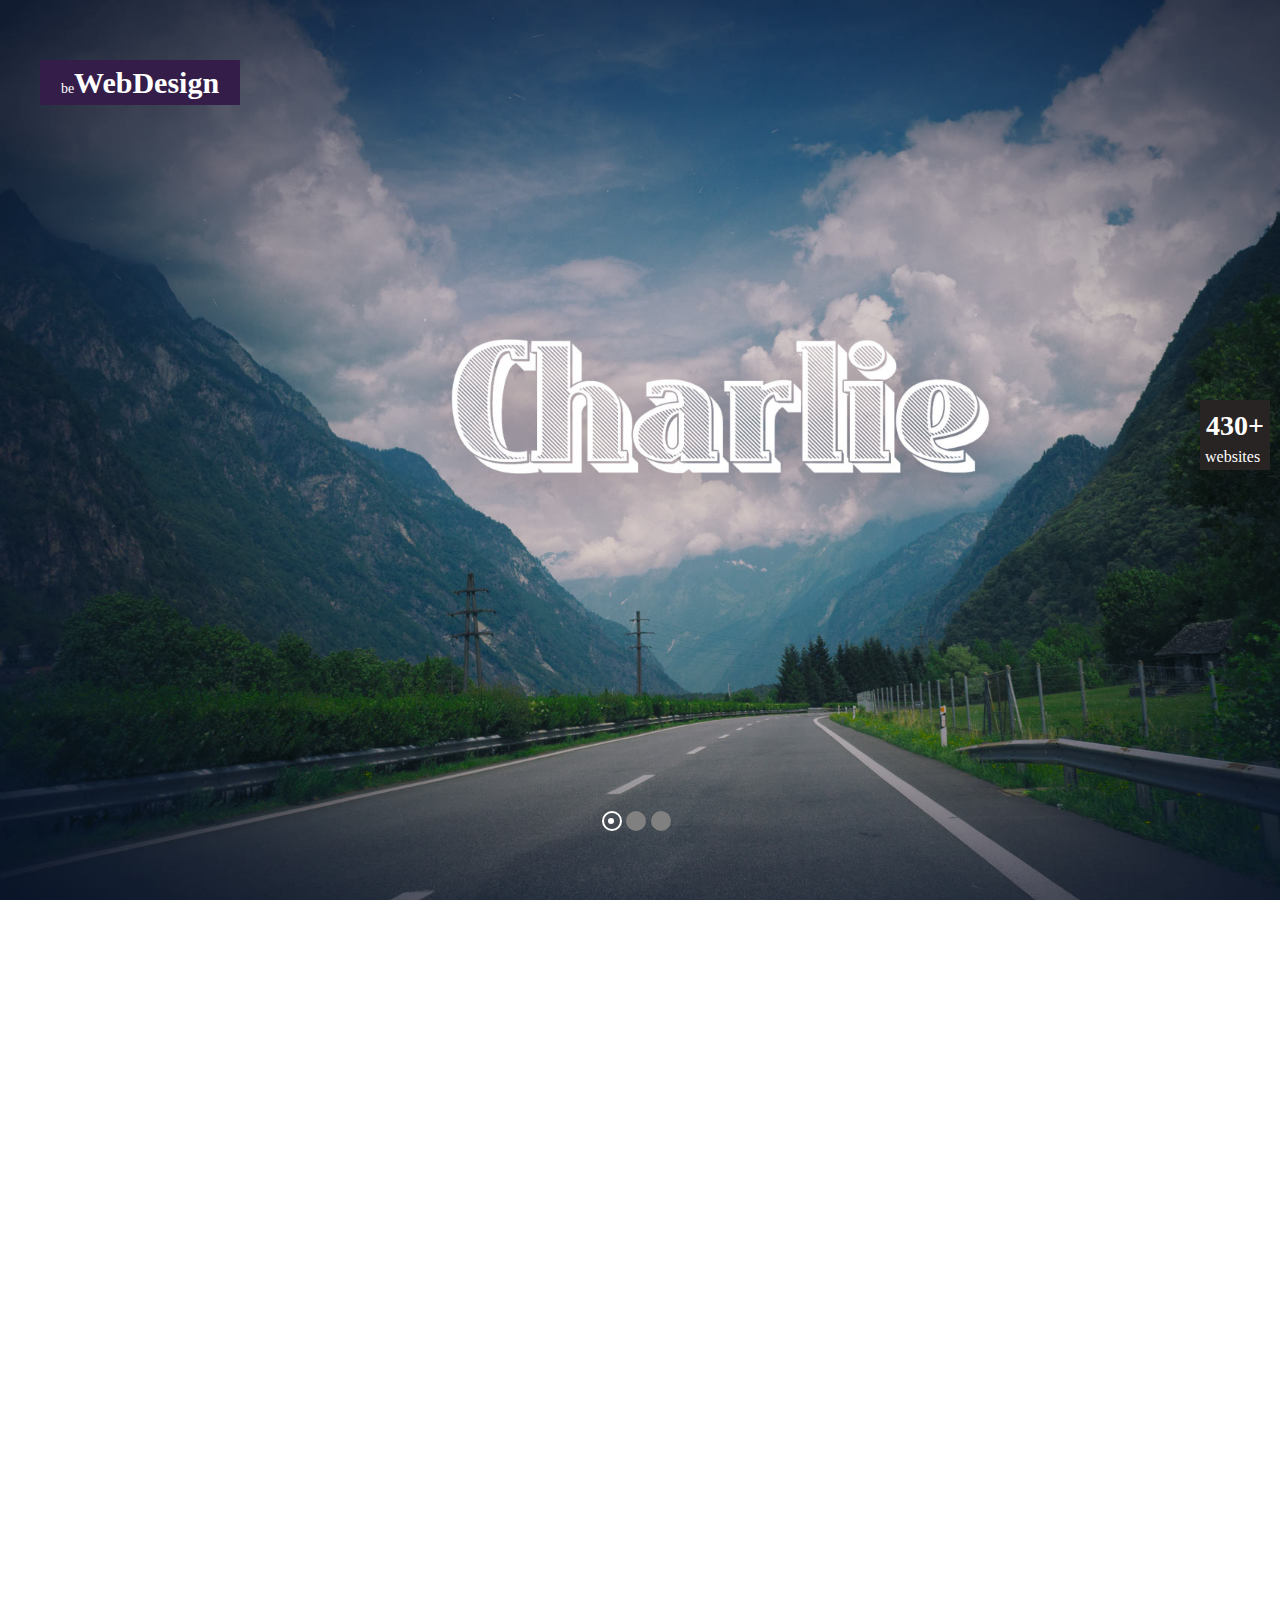
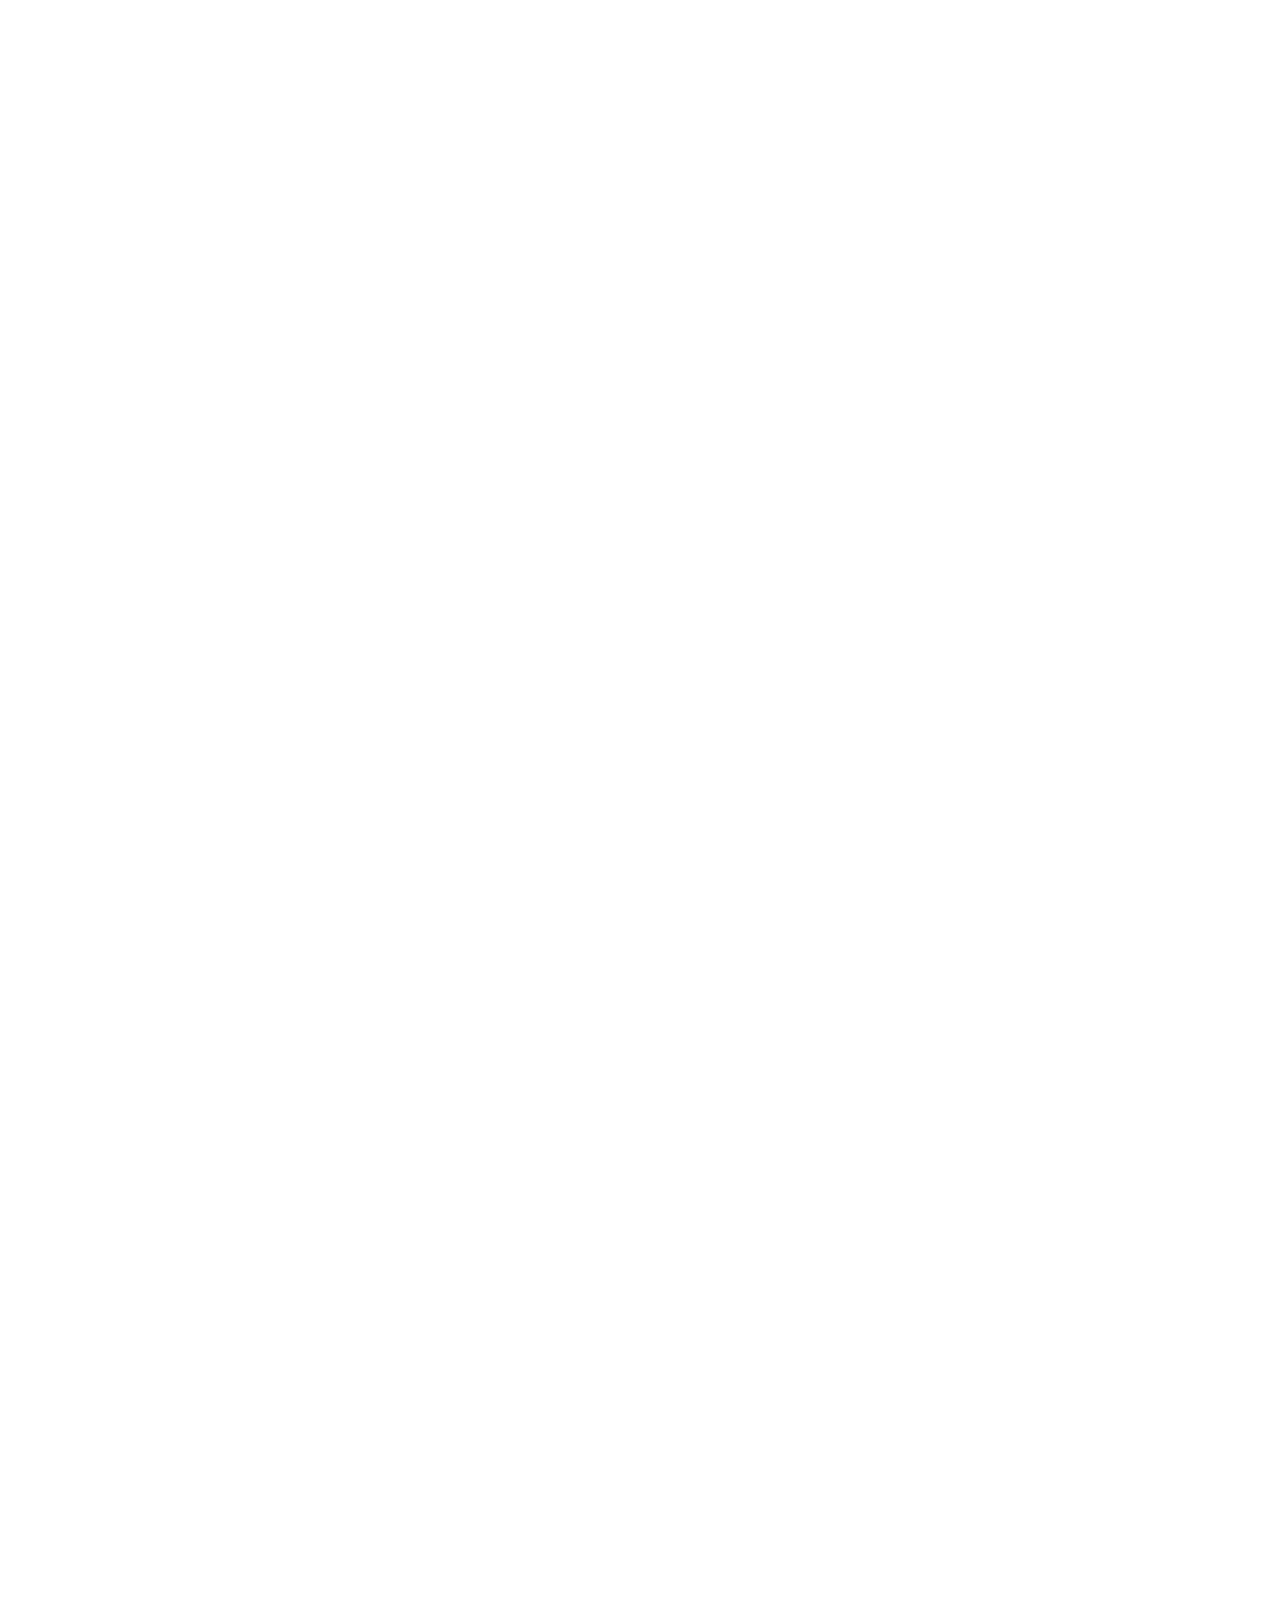
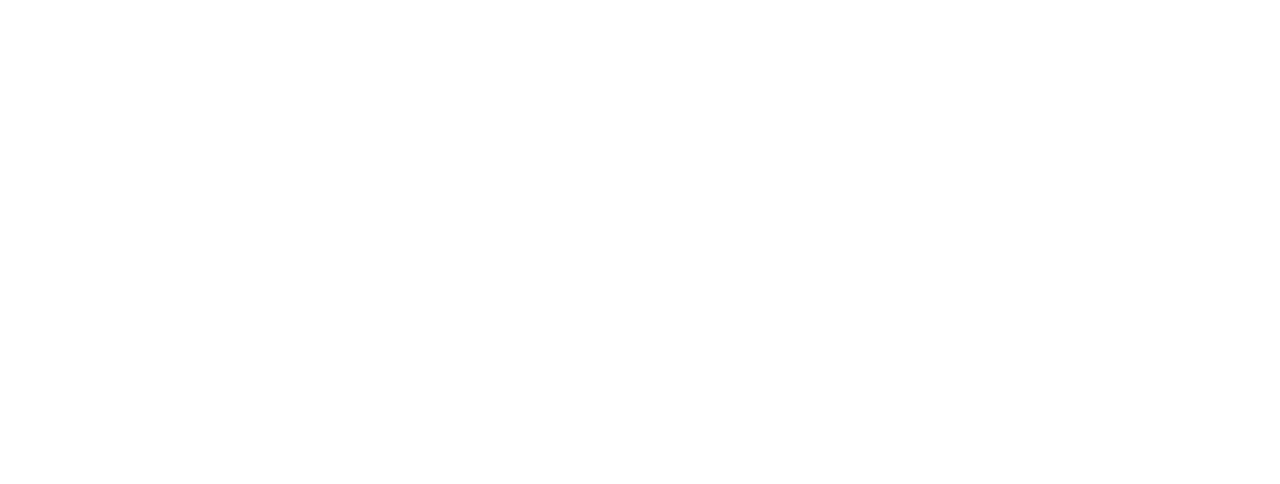
==== commit 816b440d: "fix nut" ====
--- a/Be WebDesign/test.html
+++ b/Be WebDesign/test.html
@@ -5,7 +5,7 @@
     <meta charset="UTF-8">
     <meta name="viewport" content="width=device-width, initial-scale=1.0">
     <meta http-equiv="X-UA-Compatible" content="ie=edge">
-    <title>Themes</title>
+    <title>Be WebDesign</title>
     <link rel="stylesheet" href="test.css">
     <link rel="stylesheet" href="bootstrap.css">
     <link rel="stylesheet" href="https://use.fontawesome.com/releases/v5.1.1/css/all.css"
@@ -622,7 +622,7 @@
     <div class="thanh4">
         <ul>
             <li class="li4a">
-                <div class="motanh">
+                <div class="motanh motanh1">
                     <div class="anh1"><img src="img/thanh4anh1.jpg" alt=""></div>
                     <div class="anh2"><img src="img/thanh4logo1.png" alt=""></div>
                     <div class="divden1"></div>
@@ -632,7 +632,7 @@
                 </div>
             </li>
             <li class="li4a">
-                <div class="motanh">
+                <div class="motanh motanh1">
                     <div class="anh1"><img src="img/thanh4anh2.jpg" alt=""></div>
                     <div class="anh2"><img src="img/thanh4logo2.png" alt=""></div>
                     <div class="divden2"></div>
@@ -642,7 +642,7 @@
                 </div>
             </li>
             <li class="li4b">
-                <div class="motanh">
+                <div class="motanh motanh2">
                     <div class="anh1"><img src="img/thanh4anh3.jpg" alt=""></div>
                     <div class="anh2"><img src="img/thanh4logo3.png" alt=""></div>
                     <div class="divden3"></div>
@@ -652,7 +652,7 @@
                 </div>
             </li>
             <li class="li4b">
-                <div class="motanh">
+                <div class="motanh motanh2">
                     <div class="anh1"><img src="img/thanh4anh4.jpg" alt=""></div>
                     <div class="anh2"><img src="img/thanh4logo4.png" alt=""></div>
                     <div class="divden4"></div>
@@ -662,7 +662,7 @@
                 </div>
             </li>
             <li class="li4b">
-                <div class="motanh">
+                <div class="motanh motanh2">
                     <div class="anh1"><img src="img/thanh4anh5.jpg" alt=""></div>
                     <div class="anh2"><img src="img/thanh4logo5.png" alt=""></div>
                     <div class="divden5"></div>
--- a/Be WebDesign/test.css
+++ b/Be WebDesign/test.css
@@ -215,20 +215,22 @@
     background-color: gray;
     margin: 10px 0px;
     position: relative;
+    box-sizing: border-box;
+    border: rgba(255, 255, 255, 0) solid 2px;
 }
 .thanhnut ul li .bentrong{
-    position: absolute;
     width: 6px;
     height: 6px;
-    top: 5px;
-    left: 5px;
+    margin-top: 30%;
+    margin-left: 30%;
     background-color: white;
     border-radius: 50%;
     opacity: 0;
-    transition: 0.4s;
-}
-.thanhnut ul li:hover .bentrong{opacity: 1;}
-.thanhnut ul li:hover{
+    transform: scale(2);
+    transition: 0.5s;
+}
+.thanhnut ul li:hover .bentrong{opacity: 1; transform: scale(1)}
+.thanhnut ul > li:hover{
     background-color: rgba(233, 234, 235, 0);
     transition: 0.4s;
     border: white solid 2px;
@@ -236,12 +238,14 @@
 }
 .thanhnut ul .kichhoat{
     background-color: rgba(233, 234, 235, 0);
-    transition: 0.4s;
+    transition: 0.5s;
     border: white solid 2px;
 }
 .thanhnut ul .kichhoat .bentrong{
     opacity: 1;
-}
+    transform: scale(1);
+}
+
 /* Khối mục lục */
 .khoimucluc{
     position: absolute;
@@ -260,7 +264,7 @@
     z-index: 1;
     transition: 0.3s;
     position: fixed;
-    z-index: 5;
+    z-index: 8;
 
 }
 .khoimucluc .nutmucluc2{
@@ -275,10 +279,10 @@
     z-index: 1;
     transition: 0.3s;
     position: fixed;
-    z-index: 6;
+    z-index: 8;
 }
 .khoimucluc .khoimauden{
-    background-color: rgba(0, 0, 0, 0.863);
+    background-color: rgba(0, 0, 0, 0.918);
     width: 100%;
     height: 100%;
     top: 0px;
@@ -289,7 +293,7 @@
     visibility: hidden;
     position: fixed;
     transition: 0.5s;
-    z-index: 5;
+    z-index: 7;
 }
 .khoimucluc .khoitext{
     width: 500px;
@@ -305,7 +309,8 @@
     visibility: hidden;
     position: fixed;
     transition: 0.5s;
-    z-index: 5;
+    z-index: 8;
+    line-height: 44px;
 }
 .khoimucluc .khoitext ul li{
     list-style: none;
@@ -511,11 +516,12 @@
 .khoicuaso .duoi ul li .motanh img{
     width: 100%;
 }
-.khoicuaso .duoi ul li .motanh:hover .den{
-    opacity: 1;
-    visibility: visible;
-}
-.khoicuaso .duoi ul li .motanh .den{
+.khoicuaso .duoi ul li .motanh:hover::before{
+    opacity: 1;
+    visibility: visible;
+}
+.khoicuaso .duoi ul li .motanh::before{
+    content: "";
     position: absolute;
     width: 100%;
     height: 100%;
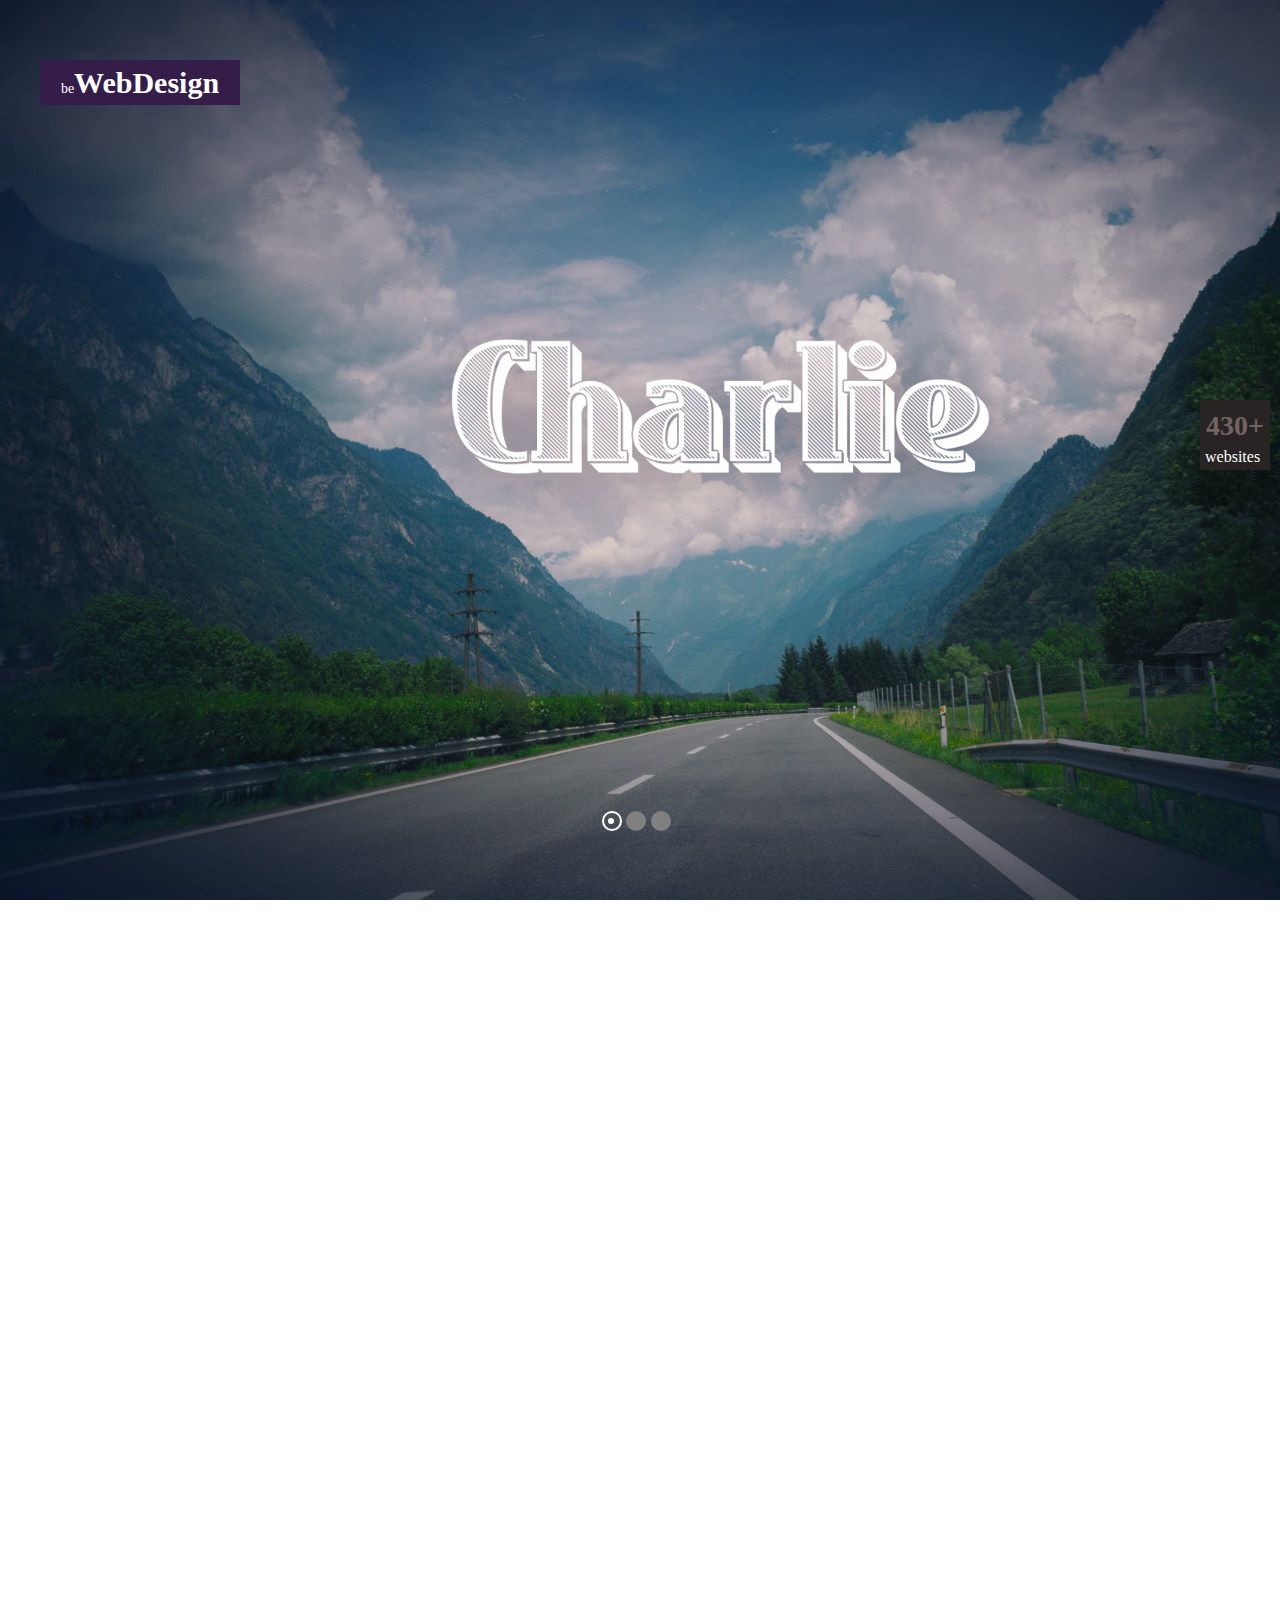
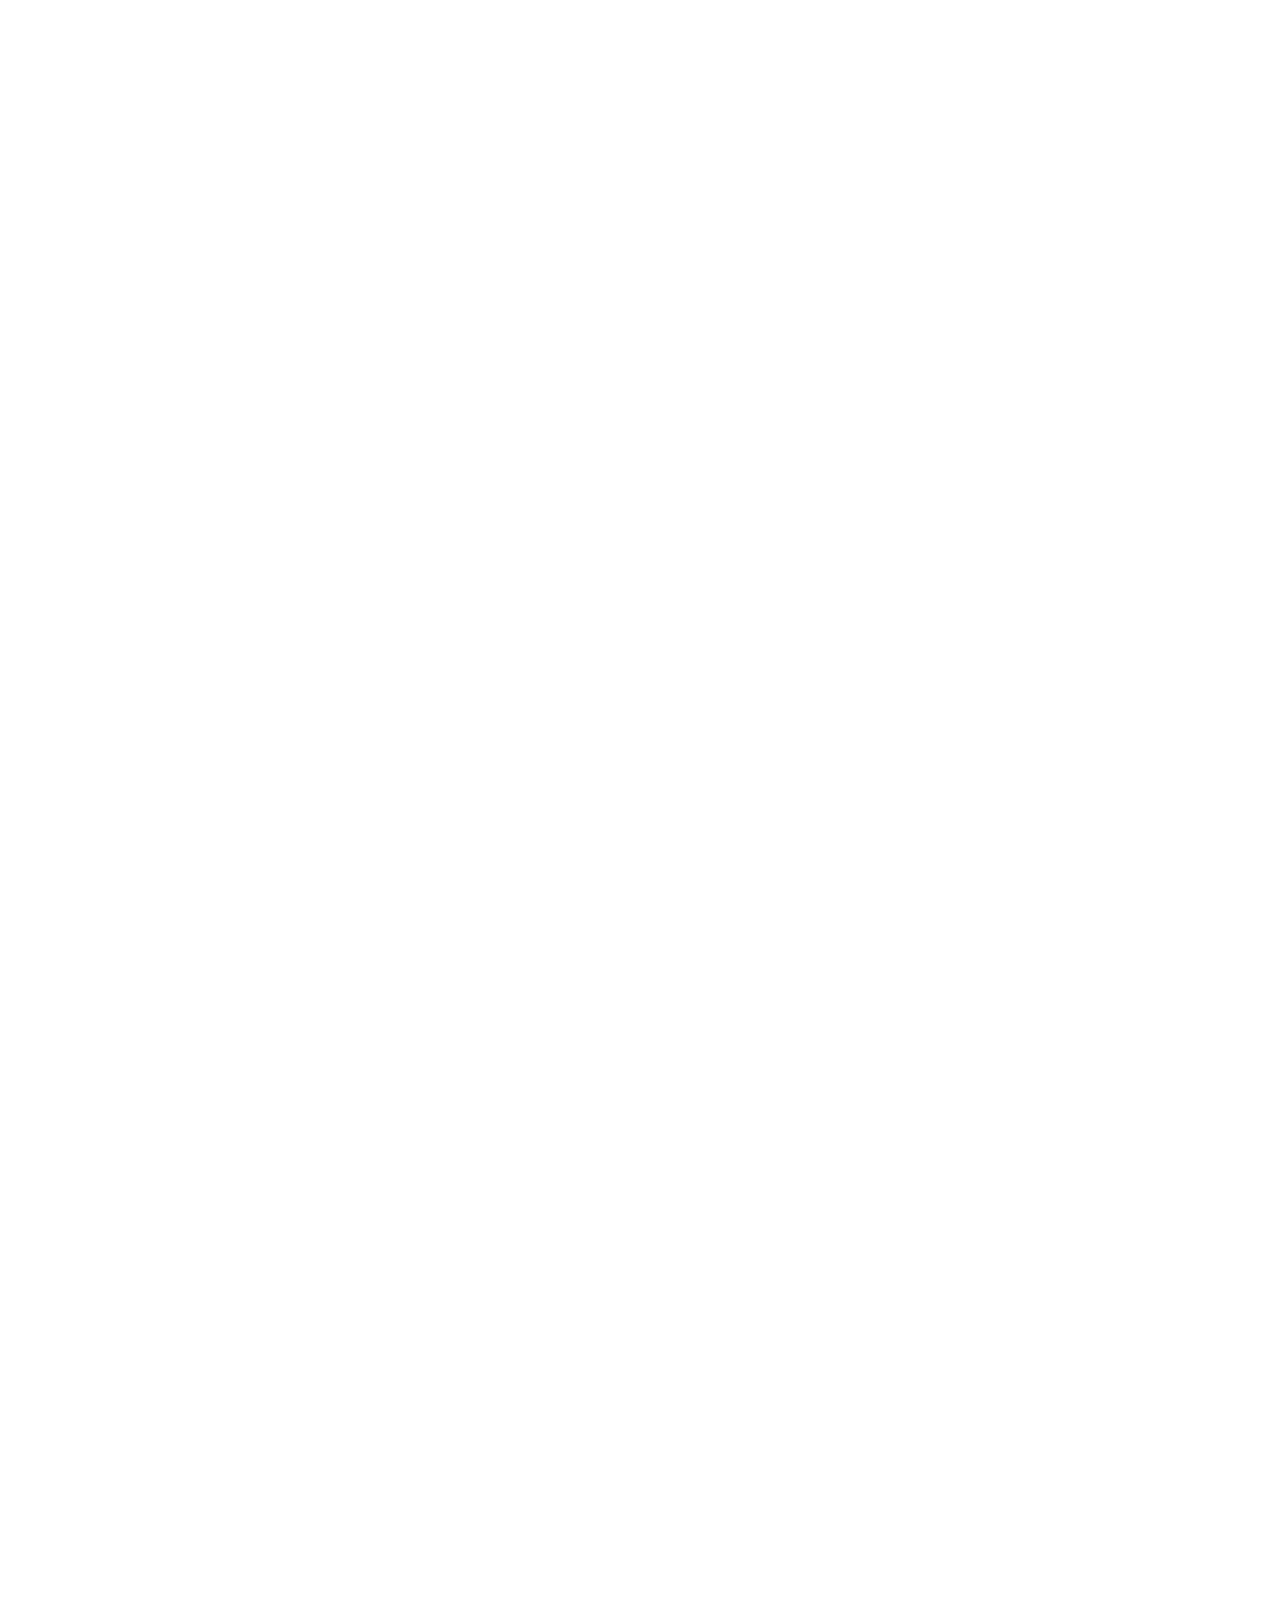
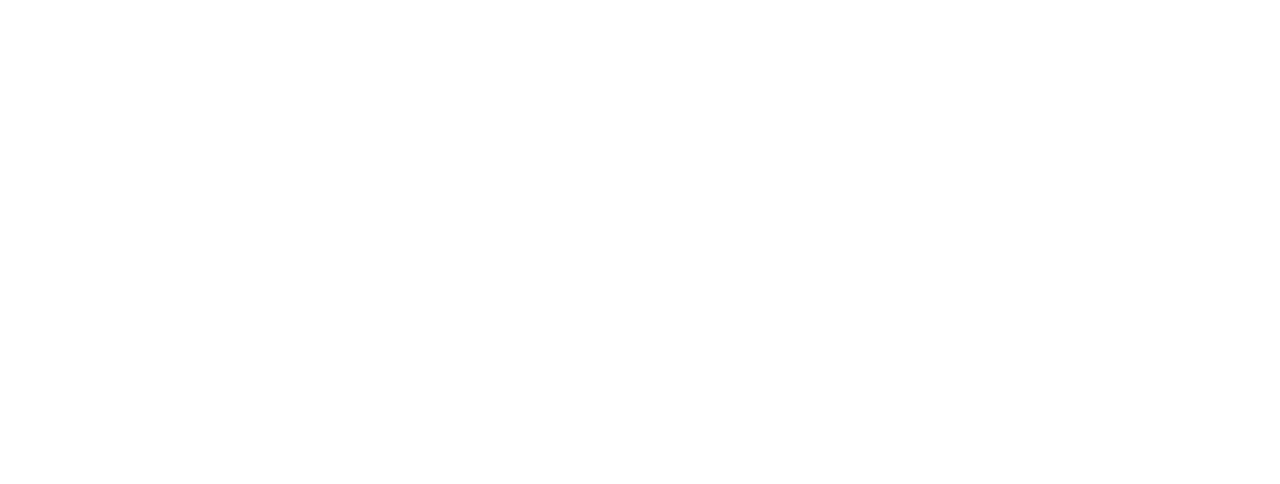
==== commit 8659e38d: "fix css" ====
--- a/Be WebDesign/test.html
+++ b/Be WebDesign/test.html
@@ -117,7 +117,7 @@
     <!-- Hết thanh nút -->
     <!-- Viết cho mục lục -->
     <div class="khoimucluc">
-        <div class="nutmucluc1"><i class="fa fa-bars" aria-hidden="true"></i> </div>
+        <div class="nutmucluc1"><i class="fa fa-bars" aria-hidden="true"></i></div>
         <div class="nutmucluc2"><i class="fa fa-times" aria-hidden="true"></i> </div>
         <div class="khoimauden"></div>
         <div class="khoitext">
@@ -742,7 +742,7 @@
                     <input type="email" title="Vui lòng điền vào trường này" placeholder="Your email address" required>
                 </div>
                 <div class="phai">
-                    <input type="Submit" value="Sign up">
+                    <input type="Submit" value="Submit">
                 </div>
             </div>
         </div>
--- a/Be WebDesign/test.css
+++ b/Be WebDesign/test.css
@@ -839,7 +839,7 @@
     font-weight: bold;
     opacity: 0;
     visibility: hidden;
-    transform: scale(1.5);
+    transform: scale(1.3);
     transition: 0.5s;
 }
 .thanh4 ul li .motanh:hover .text4{
